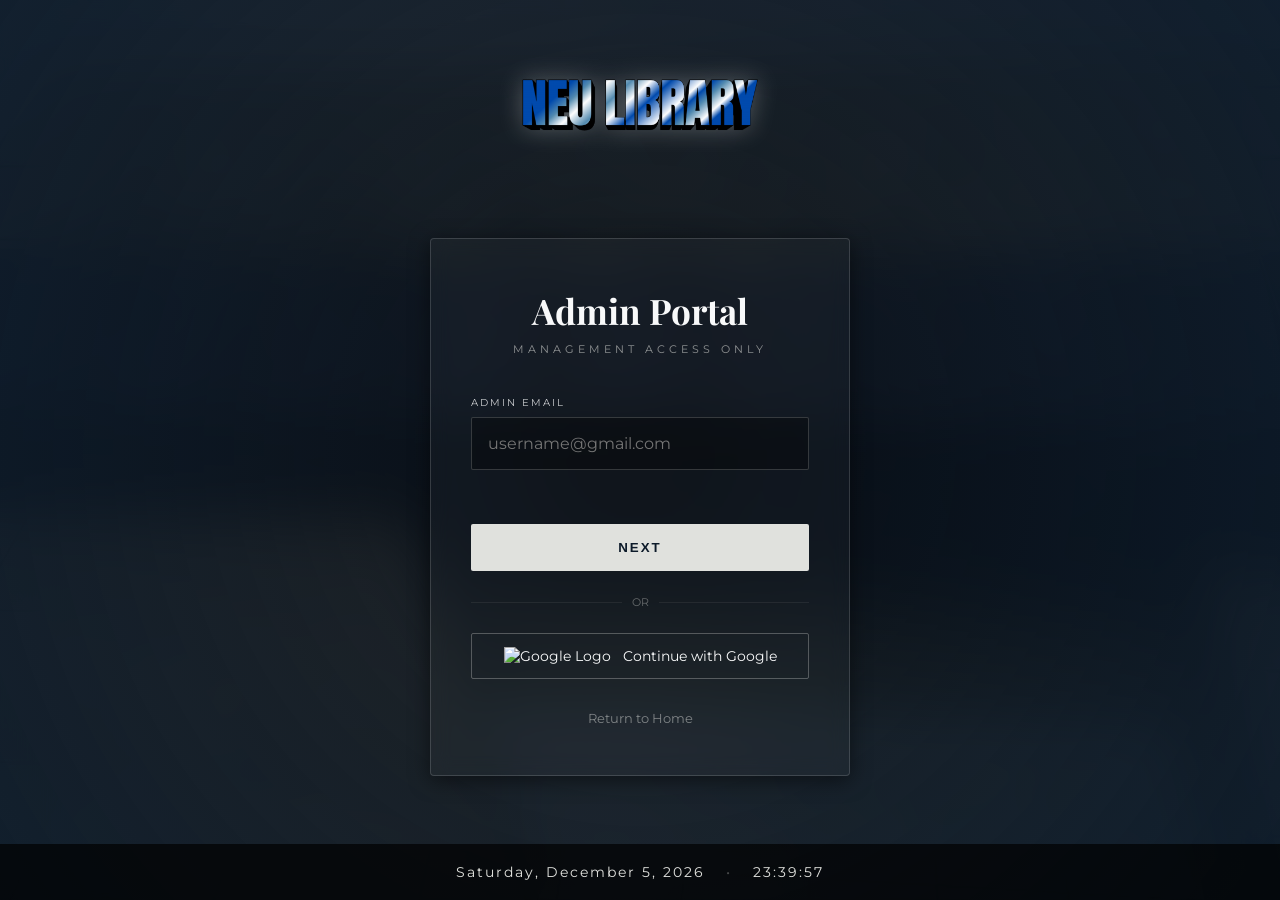
==== Admin/adminLogin.html @ f0142335 "First Commit" ====
<!DOCTYPE html>
<html lang="en">
<head>
    <meta charset="UTF-8">
    <meta name="viewport" content="width=device-width, initial-scale=1.0">
    <title>Admin Login | NEU Library</title>
    <link href="https://fonts.googleapis.com/css2?family=Montserrat:wght@300;400;600&family=Playfair+Display:ital,wght@0,600;1,600&display=swap" rel="stylesheet">
    <link rel="stylesheet" href="adminLogin.css">
</head>
<body>
    <header class="logo-header">
        <img src="../images/neuliblogolarge.png" alt="NEU Library Logo" class="centered-logo">
    </header>

    <div class="background-container">
        <div class="frosted-overlay"></div>
    </div>

    <main class="login-content">
        <div class="sharp-card">
            <h1 class="portal-title">Admin Portal</h1>
            <p class="portal-subtitle">Management Access Only</p>

            <form id="admin-login-form" class="login-form">
                <div class="input-group">
                    <label for="admin-email">Admin Email</label>
                    <input type="email" id="admin-email" placeholder="username@gmail.com" required>
                </div>

                <div id="error-message" class="error-text"></div>

                <button type="submit" class="btn-login">Next</button>
            </form>

            <div class="divider">
                <span>OR</span>
            </div>

            <button class="btn-google" id="google-login-btn">
                <img src="https://fonts.gstatic.com/s/i/productlogos/googleg/v6/24px.svg" alt="Google Logo">
                Continue with Google
            </button>
            
            <a href="../libraryLanding.html" class="back-link">Return to Home</a>
        </div>
    </main>

    <footer class="main-footer">
        <div class="footer-clock">
            <span id="current-date">Loading date...</span>
            <span class="dot-separator">•</span>
            <span id="current-time">00:00:00</span>
        </div>
    </footer>

    <script src="../main.js"></script>
    <script type="module" src="adminLogin.js"></script>
</body>
</html>
---- Admin/adminLogin.css ----
:root {
    --midnight-blue: #0D1B2A;
    --deep-space: #050A10;
    --silver-metallic: #E0E1DD;
    --platinum: #F8F9FA;
    --error-red: #E63946;
    --sharp-border: rgba(255, 255, 255, 0.15);
}

* {
    margin: 0;
    padding: 0;
    box-sizing: border-box;
}

body {
    height: 100vh;
    display: flex;
    flex-direction: column;
    background-color: var(--midnight-blue);
    font-family: 'Montserrat', sans-serif;
    color: var(--platinum);
    overflow: hidden;
}

/* CENTERED LOGO */
.logo-header {
    width: 100%;
    padding: 60px 0 20px;
    display: flex;
    justify-content: center;
    align-items: center;
    z-index: 10;
}

.centered-logo {
    height: 90px;
    width: auto;
    filter: drop-shadow(0 0 12px rgba(224, 225, 221, 0.3));
}

/* BACKGROUND */
.background-container {
    position: fixed;
    top: 0; left: 0; width: 100%; height: 100%;
    z-index: -1;
    background: url('../images/landingbg.jpg') no-repeat center center/cover;
}

.frosted-overlay {
    width: 100%; height: 100%;
    background: radial-gradient(circle, rgba(5, 10, 16, 0.88) 0%, rgba(13, 27, 42, 0.98) 100%);
    backdrop-filter: blur(25px);
}

/* SHARP CARD */
.login-content {
    flex: 1;
    display: flex;
    justify-content: center;
    align-items: center;
    z-index: 1;
}

.sharp-card {
    width: 100%;
    max-width: 420px;
    text-align: center;
    background: rgba(255, 255, 255, 0.03);
    backdrop-filter: blur(10px);
    border: 1px solid var(--sharp-border); 
    border-radius: 4px;
    box-shadow: 0 4px 20px rgba(0, 0, 0, 0.5);
    padding: 3rem 2.5rem;
}

.portal-title {
    font-family: 'Playfair Display', serif;
    font-size: 2.2rem;
    margin-bottom: 0.5rem;
}

.portal-subtitle {
    font-size: 0.7rem;
    text-transform: uppercase;
    letter-spacing: 4px;
    color: var(--silver-metallic);
    margin-bottom: 2.5rem;
    opacity: 0.6;
}

/* FORM STYLING */
.login-form {
    display: flex;
    flex-direction: column;
    gap: 1.2rem;
}

.input-group { text-align: left; }

.input-group label {
    display: block;
    font-size: 0.65rem;
    text-transform: uppercase;
    letter-spacing: 2px;
    margin-bottom: 8px;
    opacity: 0.8;
}

.input-group input {
    width: 100%;
    background: rgba(0, 0, 0, 0.3);
    border: 1px solid rgba(224, 225, 221, 0.2);
    padding: 1rem;
    border-radius: 2px;
    color: white;
    font-family: 'Montserrat', sans-serif;
    font-size: 1rem;
    transition: 0.2s;
}

.input-group input:focus {
    outline: none;
    border-color: var(--silver-metallic);
}

.error-text {
    color: var(--error-red);
    font-size: 0.75rem;
    min-height: 1rem;
}

.btn-login {
    background: var(--silver-metallic);
    color: var(--midnight-blue);
    border: none;
    padding: 1rem;
    font-weight: 600;
    text-transform: uppercase;
    letter-spacing: 2px;
    border-radius: 2px;
    cursor: pointer;
    transition: 0.3s;
}

.btn-login:hover { background: white; }

/* DIVIDER */
.divider {
    display: flex;
    align-items: center;
    text-align: center;
    margin: 1.5rem 0;
    color: var(--silver-metallic);
    opacity: 0.4;
    font-size: 0.7rem;
}

.divider::before, .divider::after {
    content: '';
    flex: 1;
    border-bottom: 1px solid rgba(224, 225, 221, 0.2);
}

.divider span { padding: 0 10px; }

/* GOOGLE BUTTON */
.btn-google {
    width: 100%;
    background: transparent;
    border: 1px solid rgba(224, 225, 221, 0.3);
    color: var(--platinum);
    padding: 0.8rem;
    display: flex;
    align-items: center;
    justify-content: center;
    gap: 12px;
    cursor: pointer;
    font-family: 'Montserrat', sans-serif;
    font-weight: 400;
    font-size: 0.9rem;
    border-radius: 2px;
    transition: 0.3s;
}

.btn-google img { height: 18px; }

.btn-google:hover {
    background: rgba(255, 255, 255, 0.05);
    border-color: var(--silver-metallic);
}

.back-link {
    display: inline-block;
    margin-top: 2rem;
    color: var(--silver-metallic);
    text-decoration: none;
    font-size: 0.8rem;
    opacity: 0.5;
}

.back-link:hover { opacity: 1; }

/* FOOTER */
.main-footer {
    padding: 20px;
    background: rgba(0, 0, 0, 0.7);
    display: flex;
    justify-content: center;
}

.footer-clock {
    color: var(--silver-metallic);
    font-size: 0.85rem;
    letter-spacing: 2px;
}

.dot-separator { margin: 0 15px; opacity: 0.3; }

@keyframes shake {
    0%, 100% { transform: translateX(0); }
    25% { transform: translateX(-5px); }
    50% { transform: translateX(5px); }
    75% { transform: translateX(-5px); }
}
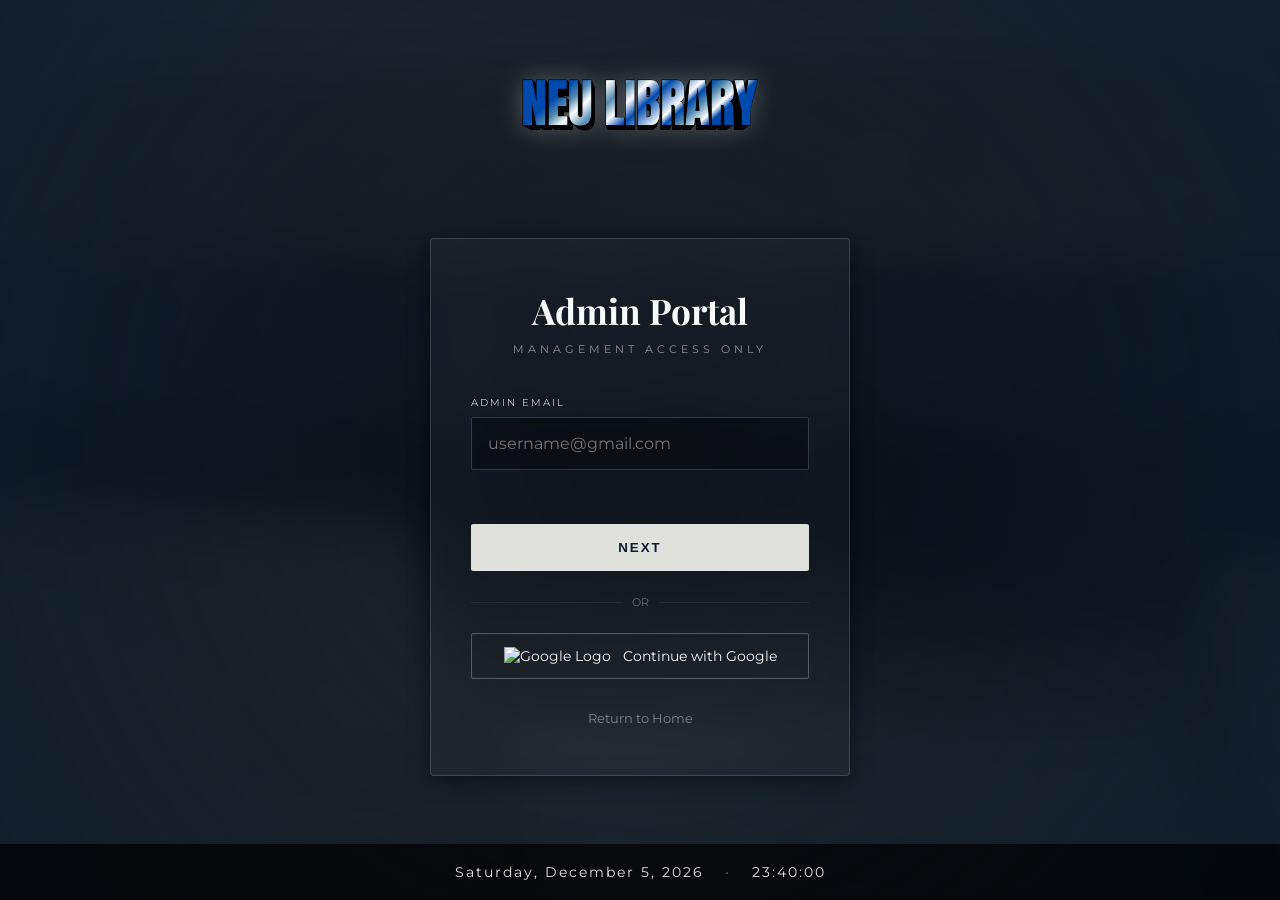
==== commit 90a18e9d: "fourth changed to index" ====
--- a/Admin/adminLogin.html
+++ b/Admin/adminLogin.html
@@ -41,7 +41,7 @@
                 Continue with Google
             </button>
             
-            <a href="../libraryLanding.html" class="back-link">Return to Home</a>
+            <a href="../index.html" class="back-link">Return to Home</a>
         </div>
     </main>
 
